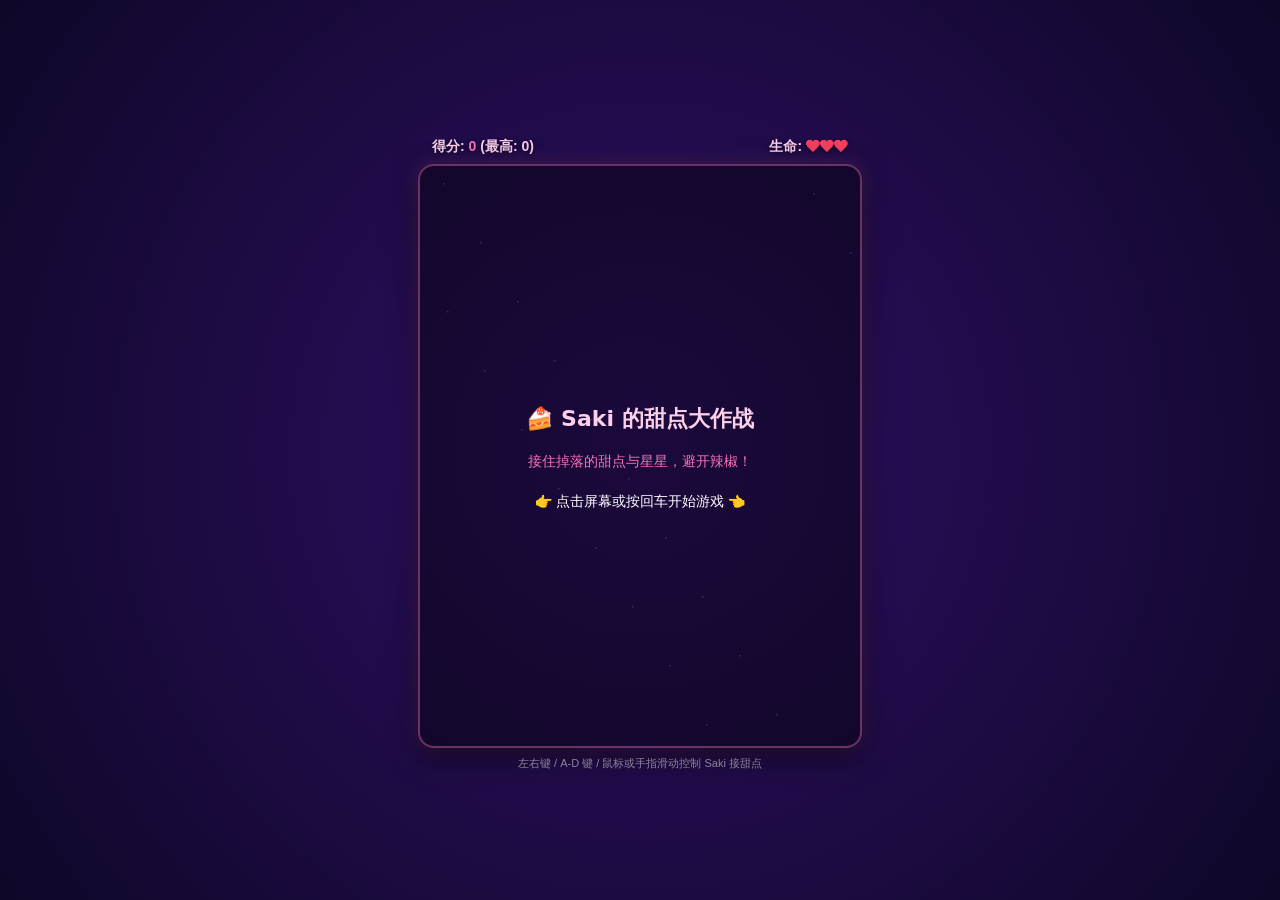
==== plugins/saki-game-dessert-catcher/index.html @ 4dc37862 "feat: initial commit with community plugin workshop & 4 sample plugins (theme, skin, widget, game)" ====
<!DOCTYPE html>
<html lang="zh-CN">
<head>
  <meta charset="UTF-8" />
  <meta name="viewport" content="width=device-width, initial-scale=1.0, maximum-scale=1.0, user-scalable=no" />
  <title>🍰 Saki 的甜点大作战</title>
  <style>
    * { box-sizing: border-box; margin: 0; padding: 0; user-select: none; }
    body {
      background: radial-gradient(circle at center, #2e1065, #0f0728);
      color: #fff;
      font-family: -apple-system, BlinkMacSystemFont, "Segoe UI", Roboto, sans-serif;
      display: flex;
      flex-direction: column;
      align-items: center;
      justify-content: center;
      min-height: 100vh;
      overflow: hidden;
    }
    #gameCanvas {
      background: rgba(0, 0, 0, 0.4);
      border: 2px solid rgba(244, 114, 182, 0.4);
      border-radius: 16px;
      box-shadow: 0 10px 30px rgba(0, 0, 0, 0.6), 0 0 20px rgba(244, 114, 182, 0.2);
      cursor: crosshair;
      touch-action: none;
      max-width: 95vw;
      max-height: 85vh;
    }
    .hud {
      display: flex;
      justify-content: space-between;
      width: 440px;
      max-width: 95vw;
      padding: 8px 12px;
      font-size: 14px;
      font-weight: 600;
      color: #fbcfe8;
      text-shadow: 0 2px 4px rgba(0,0,0,0.5);
    }
    .controls-hint {
      margin-top: 8px;
      font-size: 11px;
      color: rgba(255, 255, 255, 0.5);
    }
  </style>
</head>
<body>
  <div class="hud">
    <div>得分: <span id="scoreVal" style="color: #f472b6;">0</span> (最高: <span id="highVal">0</span>)</div>
    <div>生命: <span id="livesVal" style="color: #f43f5e;">❤❤❤</span></div>
  </div>

  <canvas id="gameCanvas" width="440" height="580"></canvas>

  <div class="controls-hint">
    左右键 / A-D 键 / 鼠标或手指滑动控制 Saki 接甜点
  </div>

  <script>
    // --- Retro 8-bit Audio Synthesizer via Web Audio API ---
    class SoundFX {
      constructor() {
        this.ctx = null;
      }
      init() {
        if (!this.ctx) {
          const AudioContext = window.AudioContext || window.webkitAudioContext;
          if (AudioContext) this.ctx = new AudioContext();
        }
        if (this.ctx && this.ctx.state === 'suspended') {
          this.ctx.resume();
        }
      }
      playScore() {
        if (!this.ctx) return;
        const now = this.ctx.currentTime;
        const osc = this.ctx.createOscillator();
        const gain = this.ctx.createGain();
        osc.type = 'triangle';
        osc.frequency.setValueAtTime(523.25, now);
        osc.frequency.exponentialRampToValueAtTime(880, now + 0.1);
        gain.gain.setValueAtTime(0.12, now);
        gain.gain.exponentialRampToValueAtTime(0.001, now + 0.12);
        osc.connect(gain); gain.connect(this.ctx.destination);
        osc.start(now); osc.stop(now + 0.12);
      }
      playStar() {
        if (!this.ctx) return;
        const now = this.ctx.currentTime;
        [587.33, 783.99, 1046.5].forEach((freq, i) => {
          const osc = this.ctx.createOscillator();
          const gain = this.ctx.createGain();
          osc.type = 'sine';
          osc.frequency.setValueAtTime(freq, now + i * 0.06);
          gain.gain.setValueAtTime(0.1, now + i * 0.06);
          gain.gain.exponentialRampToValueAtTime(0.001, now + i * 0.06 + 0.15);
          osc.connect(gain); gain.connect(this.ctx.destination);
          osc.start(now + i * 0.06); osc.stop(now + i * 0.06 + 0.15);
        });
      }
      playHurt() {
        if (!this.ctx) return;
        const now = this.ctx.currentTime;
        const osc = this.ctx.createOscillator();
        const gain = this.ctx.createGain();
        osc.type = 'sawtooth';
        osc.frequency.setValueAtTime(160, now);
        osc.frequency.linearRampToValueAtTime(60, now + 0.2);
        gain.gain.setValueAtTime(0.15, now);
        gain.gain.exponentialRampToValueAtTime(0.001, now + 0.2);
        osc.connect(gain); gain.connect(this.ctx.destination);
        osc.start(now); osc.stop(now + 0.2);
      }
    }
    const sfx = new SoundFX();

    // --- Game Logic ---
    const canvas = document.getElementById('gameCanvas');
    const ctx = canvas.getContext('2d');
    const scoreVal = document.getElementById('scoreVal');
    const highVal = document.getElementById('highVal');
    const livesVal = document.getElementById('livesVal');

    let score = 0;
    let highScore = parseInt(localStorage.getItem('saki_dessert_highscore') || '0', 10);
    highVal.innerText = highScore;
    let lives = 3;
    let combo = 0;
    let gameOver = false;
    let gameStarted = false;

    // Saki Player
    const player = {
      x: canvas.width / 2 - 40,
      y: canvas.height - 70,
      width: 80,
      height: 50,
      speed: 7,
      vx: 0
    };

    // Falling items
    const items = [];
    const particles = [];
    const floatingTexts = [];

    const ITEM_TYPES = [
      { type: 'macaron', score: 10, emoji: '🧁', speed: 2.6, chance: 0.45 },
      { type: 'cake', score: 25, emoji: '🍰', speed: 3.2, chance: 0.25 },
      { type: 'star', score: 50, emoji: '⭐', speed: 3.8, chance: 0.15 },
      { type: 'chili', score: 0, emoji: '🌶️', speed: 3.5, chance: 0.15, isHazard: true }
    ];

    function spawnItem() {
      if (gameOver || !gameStarted) return;
      const rand = Math.random();
      let acc = 0;
      let selected = ITEM_TYPES[0];
      for (const t of ITEM_TYPES) {
        acc += t.chance;
        if (rand <= acc) {
          selected = t;
          break;
        }
      }
      items.push({
        ...selected,
        x: 20 + Math.random() * (canvas.width - 50),
        y: -30,
        size: 32,
        rot: 0,
        vRot: (Math.random() - 0.5) * 0.08
      });
    }

    let spawnTimer = setInterval(spawnItem, 750);

    // Particle Burst
    function createBurst(x, y, color) {
      for (let i = 0; i < 8; i++) {
        particles.push({
          x, y,
          vx: (Math.random() - 0.5) * 6,
          vy: (Math.random() - 0.8) * 6,
          radius: 3 + Math.random() * 3,
          color: color || '#f472b6',
          alpha: 1
        });
      }
    }

    function addFloatingText(text, x, y, color) {
      floatingTexts.push({ text, x, y, vy: -1.5, alpha: 1, color: color || '#fbcfe8' });
    }

    // Input handlers
    const keys = {};
    window.addEventListener('keydown', (e) => {
      sfx.init();
      keys[e.key] = true;
      if (!gameStarted && (e.key === ' ' || e.key === 'Enter')) {
        startGame();
      }
      if (gameOver && (e.key === ' ' || e.key === 'Enter')) {
        restartGame();
      }
    });
    window.addEventListener('keyup', (e) => { keys[e.key] = false; });

    // Touch & Mouse
    let isTouching = false;
    function setPlayerX(clientX) {
      const rect = canvas.getBoundingClientRect();
      const scaleX = canvas.width / rect.width;
      const targetX = (clientX - rect.left) * scaleX - player.width / 2;
      player.x = Math.max(0, Math.min(canvas.width - player.width, targetX));
    }

    canvas.addEventListener('pointerdown', (e) => {
      sfx.init();
      if (!gameStarted) { startGame(); return; }
      if (gameOver) { restartGame(); return; }
      isTouching = true;
      setPlayerX(e.clientX);
    });
    window.addEventListener('pointermove', (e) => {
      if (isTouching) setPlayerX(e.clientX);
    });
    window.addEventListener('pointerup', () => { isTouching = false; });

    function startGame() {
      gameStarted = true;
      gameOver = false;
      score = 0;
      combo = 0;
      lives = 3;
      items.length = 0;
      updateHud();
    }

    function restartGame() {
      startGame();
    }

    function updateHud() {
      scoreVal.innerText = score;
      livesVal.innerText = '❤'.repeat(Math.max(0, lives));
      if (score > highScore) {
        highScore = score;
        highVal.innerText = highScore;
        localStorage.setItem('saki_dessert_highscore', String(highScore));
      }
    }

    // Main Update Loop
    function update() {
      if (!gameStarted || gameOver) return;

      // Keyboard movement
      if (keys['ArrowLeft'] || keys['a'] || keys['A']) player.vx = -player.speed;
      else if (keys['ArrowRight'] || keys['d'] || keys['D']) player.vx = player.speed;
      else player.vx = 0;

      player.x += player.vx;
      player.x = Math.max(0, Math.min(canvas.width - player.width, player.x));

      // Items update
      for (let i = items.length - 1; i >= 0; i--) {
        const item = items[i];
        item.y += item.speed;
        item.rot += item.vRot;

        // Collision with player plate
        if (
          item.y + item.size >= player.y &&
          item.y <= player.y + player.height &&
          item.x + item.size >= player.x &&
          item.x <= player.x + player.width
        ) {
          if (item.isHazard) {
            // Hit chili
            lives--;
            combo = 0;
            sfx.playHurt();
            createBurst(item.x + 15, item.y + 15, '#ef4444');
            addFloatingText('MISS!', item.x, item.y, '#ef4444');
            if (lives <= 0) {
              gameOver = true;
            }
          } else {
            // Hit sweet
            combo++;
            const mult = combo > 10 ? 3 : combo > 5 ? 2 : 1;
            const pts = item.score * mult;
            score += pts;
            if (item.type === 'star') sfx.playStar(); else sfx.playScore();
            createBurst(item.x + 15, item.y + 15, '#f472b6');
            addFloatingText(`+${pts}${mult > 1 ? ` (${mult}x)` : ''}`, item.x, item.y, '#fbcfe8');
          }
          items.splice(i, 1);
          updateHud();
          continue;
        }

        // Missed bottom
        if (item.y > canvas.height + 40) {
          if (!item.isHazard) combo = 0;
          items.splice(i, 1);
        }
      }

      // Particles
      for (let i = particles.length - 1; i >= 0; i--) {
        const p = particles[i];
        p.x += p.vx;
        p.y += p.vy;
        p.alpha -= 0.03;
        if (p.alpha <= 0) particles.splice(i, 1);
      }

      // Floating texts
      for (let i = floatingTexts.length - 1; i >= 0; i--) {
        const t = floatingTexts[i];
        t.y += t.vy;
        t.alpha -= 0.025;
        if (t.alpha <= 0) floatingTexts.splice(i, 1);
      }
    }

    // Render Loop
    function draw() {
      ctx.clearRect(0, 0, canvas.width, canvas.height);

      // Starfield background
      ctx.fillStyle = 'rgba(255, 255, 255, 0.15)';
      for (let i = 0; i < 20; i++) {
        const sx = (i * 37 + 23) % canvas.width;
        const sy = (i * 59 + 17) % canvas.height;
        ctx.fillRect(sx, sy, 1.5, 1.5);
      }

      if (!gameStarted) {
        ctx.fillStyle = '#fbcfe8';
        ctx.font = 'bold 22px system-ui';
        ctx.textAlign = 'center';
        ctx.fillText('🍰 Saki 的甜点大作战', canvas.width / 2, canvas.height / 2 - 30);
        ctx.fillStyle = '#f472b6';
        ctx.font = '14px system-ui';
        ctx.fillText('接住掉落的甜点与星星，避开辣椒！', canvas.width / 2, canvas.height / 2 + 10);
        ctx.fillStyle = '#fff';
        ctx.fillText('👉 点击屏幕或按回车开始游戏 👈', canvas.width / 2, canvas.height / 2 + 50);
        requestAnimationFrame(gameLoop);
        return;
      }

      // Draw Items
      for (const item of items) {
        ctx.save();
        ctx.translate(item.x + item.size / 2, item.y + item.size / 2);
        ctx.rotate(item.rot);
        ctx.font = `${item.size}px serif`;
        ctx.textAlign = 'center';
        ctx.textBaseline = 'middle';
        ctx.fillText(item.emoji, 0, 0);
        ctx.restore();
      }

      // Draw Player: Saki with Dessert Plate
      // Plate
      ctx.fillStyle = 'rgba(255, 255, 255, 0.9)';
      ctx.beginPath();
      ctx.ellipse(player.x + player.width / 2, player.y + 10, player.width / 2, 8, 0, 0, Math.PI * 2);
      ctx.fill();
      ctx.strokeStyle = '#f472b6';
      ctx.lineWidth = 2;
      ctx.stroke();

      // Saki mini head peeking under plate
      ctx.fillStyle = '#38bdf8';
      ctx.beginPath();
      ctx.arc(player.x + player.width / 2, player.y + 35, 18, 0, Math.PI * 2);
      ctx.fill();
      // Face
      ctx.fillStyle = '#ffe4e6';
      ctx.beginPath();
      ctx.arc(player.x + player.width / 2, player.y + 36, 14, 0, Math.PI * 2);
      ctx.fill();
      // Eyes ^_^
      ctx.strokeStyle = '#1e1b4b';
      ctx.lineWidth = 1.5;
      ctx.beginPath();
      ctx.arc(player.x + player.width / 2 - 5, player.y + 35, 3, Math.PI, 0);
      ctx.arc(player.x + player.width / 2 + 5, player.y + 35, 3, Math.PI, 0);
      ctx.stroke();

      // Particles
      for (const p of particles) {
        ctx.save();
        ctx.globalAlpha = p.alpha;
        ctx.fillStyle = p.color;
        ctx.beginPath();
        ctx.arc(p.x, p.y, p.radius, 0, Math.PI * 2);
        ctx.fill();
        ctx.restore();
      }

      // Floating text
      for (const t of floatingTexts) {
        ctx.save();
        ctx.globalAlpha = t.alpha;
        ctx.fillStyle = t.color;
        ctx.font = 'bold 15px system-ui';
        ctx.textAlign = 'center';
        ctx.fillText(t.text, t.x, t.y);
        ctx.restore();
      }

      // Game Over Screen
      if (gameOver) {
        ctx.fillStyle = 'rgba(0, 0, 0, 0.75)';
        ctx.fillRect(0, 0, canvas.width, canvas.height);
        ctx.fillStyle = '#f43f5e';
        ctx.font = 'bold 26px system-ui';
        ctx.textAlign = 'center';
        ctx.fillText('游戏结束 (GAME OVER)', canvas.width / 2, canvas.height / 2 - 30);
        ctx.fillStyle = '#fff';
        ctx.font = '16px system-ui';
        ctx.fillText(`最终得分: ${score} 分`, canvas.width / 2, canvas.height / 2 + 10);
        ctx.fillStyle = '#38bdf8';
        ctx.font = '13px system-ui';
        ctx.fillText('点击屏幕重新挑战！', canvas.width / 2, canvas.height / 2 + 50);
      }

      requestAnimationFrame(gameLoop);
    }

    function gameLoop() {
      update();
      draw();
    }

    requestAnimationFrame(gameLoop);
  </script>
</body>
</html>
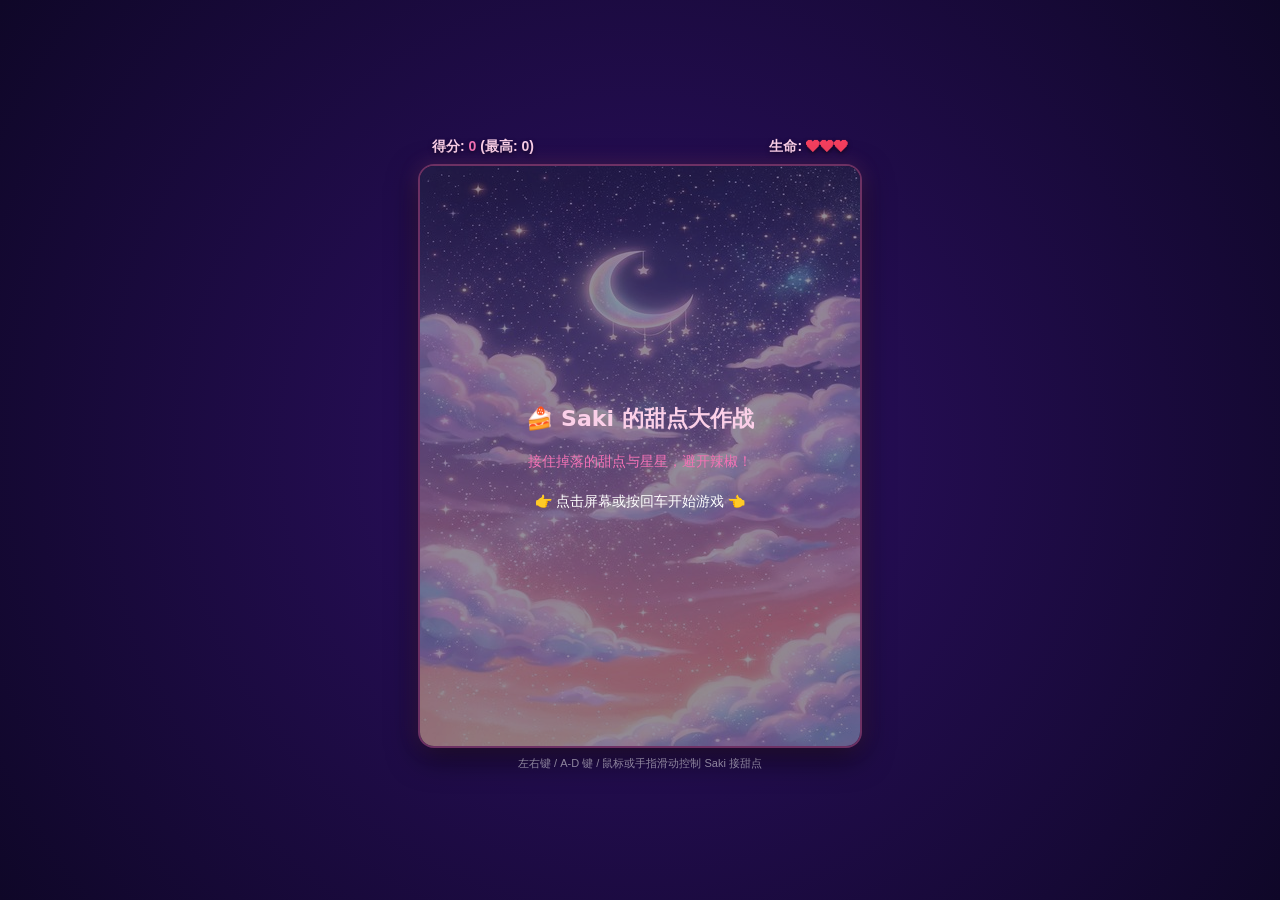
==== commit b0ce29dc: "feat: upgrade all sample plugins with high-resolution raster art and sprites" ====
--- a/plugins/saki-game-dessert-catcher/index.html
+++ b/plugins/saki-game-dessert-catcher/index.html
@@ -130,13 +130,21 @@
     let gameOver = false;
     let gameStarted = false;
 
+    // Sprite assets
+    const spriteBg = new Image(); spriteBg.src = 'assets/bg.jpg';
+    const spritePlayer = new Image(); spritePlayer.src = 'assets/player.png';
+    const spriteCake = new Image(); spriteCake.src = 'assets/cake.png';
+    const spriteStar = new Image(); spriteStar.src = 'assets/star.png';
+    const spriteMacaron = new Image(); spriteMacaron.src = 'assets/macaron.png';
+    const spriteChili = new Image(); spriteChili.src = 'assets/chili.png';
+
     // Saki Player
     const player = {
-      x: canvas.width / 2 - 40,
-      y: canvas.height - 70,
-      width: 80,
-      height: 50,
-      speed: 7,
+      x: canvas.width / 2 - 45,
+      y: canvas.height - 85,
+      width: 90,
+      height: 75,
+      speed: 7.5,
       vx: 0
     };
 
@@ -146,10 +154,10 @@
     const floatingTexts = [];
 
     const ITEM_TYPES = [
-      { type: 'macaron', score: 10, emoji: '🧁', speed: 2.6, chance: 0.45 },
-      { type: 'cake', score: 25, emoji: '🍰', speed: 3.2, chance: 0.25 },
-      { type: 'star', score: 50, emoji: '⭐', speed: 3.8, chance: 0.15 },
-      { type: 'chili', score: 0, emoji: '🌶️', speed: 3.5, chance: 0.15, isHazard: true }
+      { type: 'macaron', score: 10, emoji: '🧁', speed: 2.6, chance: 0.45, size: 40 },
+      { type: 'cake', score: 25, emoji: '🍰', speed: 3.2, chance: 0.25, size: 46 },
+      { type: 'star', score: 50, emoji: '⭐', speed: 3.8, chance: 0.15, size: 42 },
+      { type: 'chili', score: 0, emoji: '🌶️', speed: 3.5, chance: 0.15, size: 36, isHazard: true }
     ];
 
     function spawnItem() {
@@ -332,12 +340,19 @@
     function draw() {
       ctx.clearRect(0, 0, canvas.width, canvas.height);
 
-      // Starfield background
-      ctx.fillStyle = 'rgba(255, 255, 255, 0.15)';
-      for (let i = 0; i < 20; i++) {
-        const sx = (i * 37 + 23) % canvas.width;
-        const sy = (i * 59 + 17) % canvas.height;
-        ctx.fillRect(sx, sy, 1.5, 1.5);
+      // Background
+      if (spriteBg.complete && spriteBg.naturalWidth > 0) {
+        ctx.drawImage(spriteBg, 0, 0, canvas.width, canvas.height);
+        ctx.fillStyle = 'rgba(15, 7, 40, 0.45)';
+        ctx.fillRect(0, 0, canvas.width, canvas.height);
+      } else {
+        // Starfield background fallback
+        ctx.fillStyle = 'rgba(255, 255, 255, 0.15)';
+        for (let i = 0; i < 20; i++) {
+          const sx = (i * 37 + 23) % canvas.width;
+          const sy = (i * 59 + 17) % canvas.height;
+          ctx.fillRect(sx, sy, 1.5, 1.5);
+        }
       }
 
       if (!gameStarted) {
@@ -359,40 +374,58 @@
         ctx.save();
         ctx.translate(item.x + item.size / 2, item.y + item.size / 2);
         ctx.rotate(item.rot);
-        ctx.font = `${item.size}px serif`;
-        ctx.textAlign = 'center';
-        ctx.textBaseline = 'middle';
-        ctx.fillText(item.emoji, 0, 0);
+        let drawn = false;
+        let targetImg = null;
+        if (item.type === 'cake') targetImg = spriteCake;
+        else if (item.type === 'star') targetImg = spriteStar;
+        else if (item.type === 'macaron') targetImg = spriteMacaron;
+        else if (item.type === 'chili') targetImg = spriteChili;
+
+        if (targetImg && targetImg.complete && targetImg.naturalWidth > 0) {
+          ctx.drawImage(targetImg, -item.size / 2, -item.size / 2, item.size, item.size);
+          drawn = true;
+        }
+        if (!drawn) {
+          ctx.font = `${item.size}px serif`;
+          ctx.textAlign = 'center';
+          ctx.textBaseline = 'middle';
+          ctx.fillText(item.emoji, 0, 0);
+        }
         ctx.restore();
       }
 
-      // Draw Player: Saki with Dessert Plate
-      // Plate
-      ctx.fillStyle = 'rgba(255, 255, 255, 0.9)';
-      ctx.beginPath();
-      ctx.ellipse(player.x + player.width / 2, player.y + 10, player.width / 2, 8, 0, 0, Math.PI * 2);
-      ctx.fill();
-      ctx.strokeStyle = '#f472b6';
-      ctx.lineWidth = 2;
-      ctx.stroke();
-
-      // Saki mini head peeking under plate
-      ctx.fillStyle = '#38bdf8';
-      ctx.beginPath();
-      ctx.arc(player.x + player.width / 2, player.y + 35, 18, 0, Math.PI * 2);
-      ctx.fill();
-      // Face
-      ctx.fillStyle = '#ffe4e6';
-      ctx.beginPath();
-      ctx.arc(player.x + player.width / 2, player.y + 36, 14, 0, Math.PI * 2);
-      ctx.fill();
-      // Eyes ^_^
-      ctx.strokeStyle = '#1e1b4b';
-      ctx.lineWidth = 1.5;
-      ctx.beginPath();
-      ctx.arc(player.x + player.width / 2 - 5, player.y + 35, 3, Math.PI, 0);
-      ctx.arc(player.x + player.width / 2 + 5, player.y + 35, 3, Math.PI, 0);
-      ctx.stroke();
+      // Draw Player: Saki Chibi with Dessert Plate
+      if (spritePlayer.complete && spritePlayer.naturalWidth > 0) {
+        ctx.save();
+        ctx.shadowColor = 'rgba(244, 114, 182, 0.6)';
+        ctx.shadowBlur = 16;
+        ctx.drawImage(spritePlayer, player.x, player.y - 12, player.width, player.height + 12);
+        ctx.restore();
+      } else {
+        // Fallback plate
+        ctx.fillStyle = 'rgba(255, 255, 255, 0.9)';
+        ctx.beginPath();
+        ctx.ellipse(player.x + player.width / 2, player.y + 10, player.width / 2, 8, 0, 0, Math.PI * 2);
+        ctx.fill();
+        ctx.strokeStyle = '#f472b6';
+        ctx.lineWidth = 2;
+        ctx.stroke();
+
+        ctx.fillStyle = '#38bdf8';
+        ctx.beginPath();
+        ctx.arc(player.x + player.width / 2, player.y + 35, 18, 0, Math.PI * 2);
+        ctx.fill();
+        ctx.fillStyle = '#ffe4e6';
+        ctx.beginPath();
+        ctx.arc(player.x + player.width / 2, player.y + 36, 14, 0, Math.PI * 2);
+        ctx.fill();
+        ctx.strokeStyle = '#1e1b4b';
+        ctx.lineWidth = 1.5;
+        ctx.beginPath();
+        ctx.arc(player.x + player.width / 2 - 5, player.y + 35, 3, Math.PI, 0);
+        ctx.arc(player.x + player.width / 2 + 5, player.y + 35, 3, Math.PI, 0);
+        ctx.stroke();
+      }
 
       // Particles
       for (const p of particles) {
